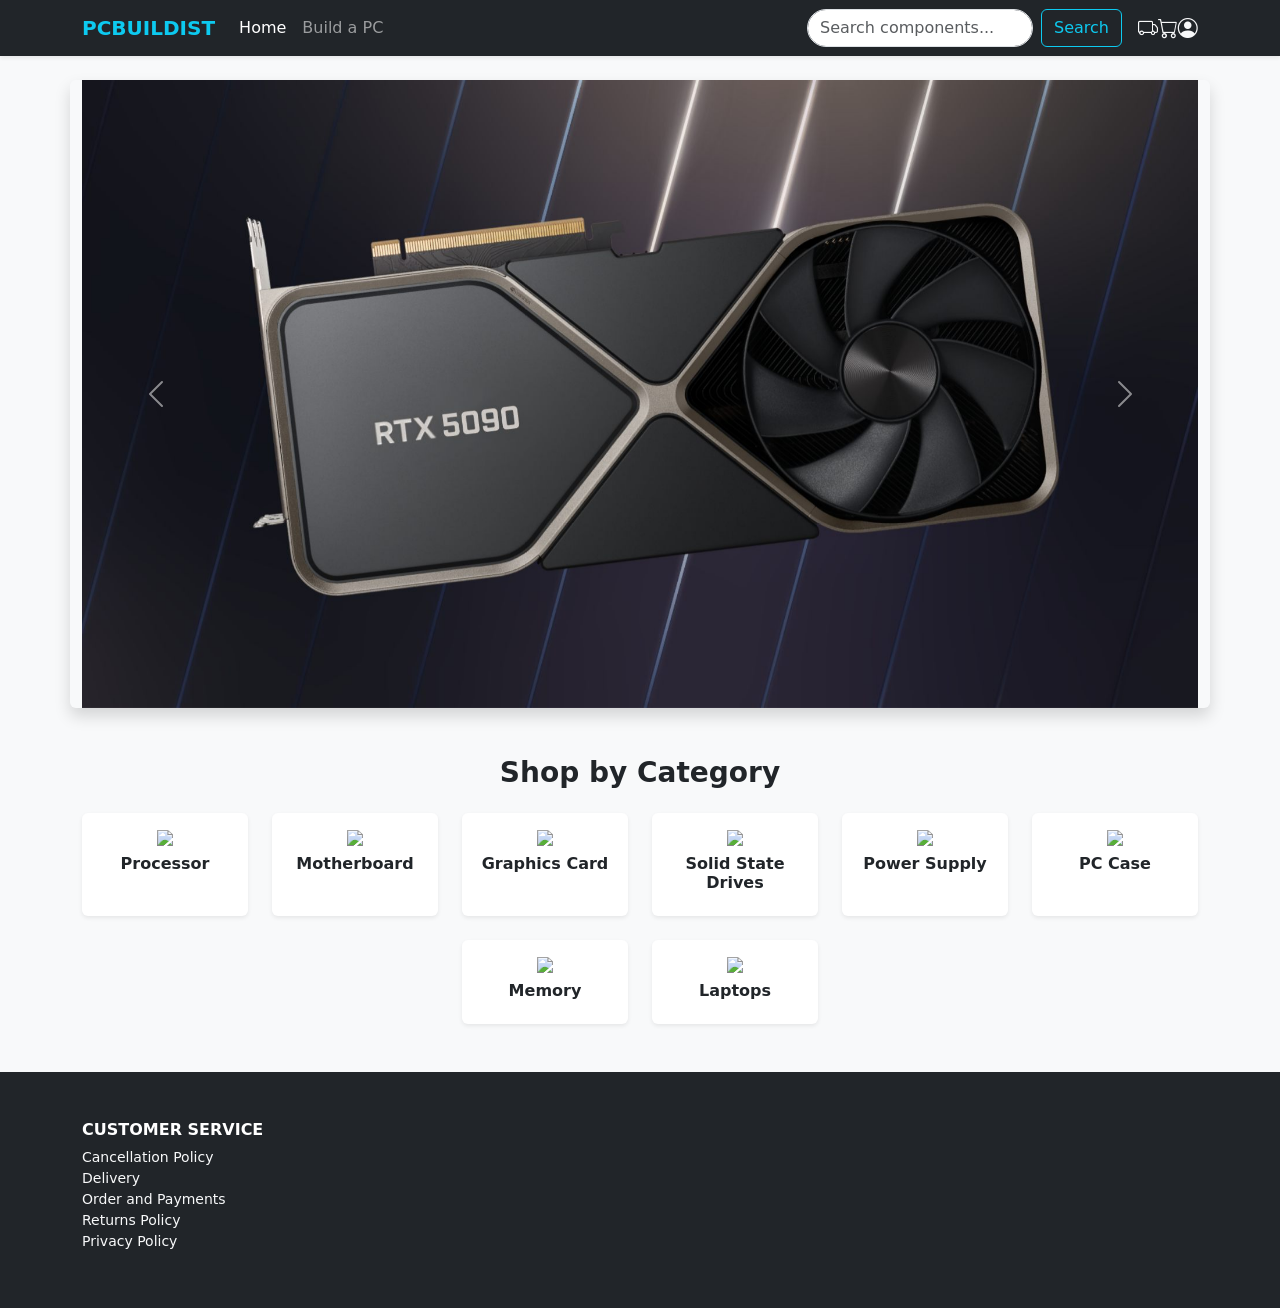
==== WS/index.html @ f6d046de "Add files via upload" ====
<!DOCTYPE html>
<html lang="en">
<head>
  <meta charset="UTF-8">
  <meta name="viewport" content="width=device-width, initial-scale=1">
  <title>PCBuildist</title>

  <!-- Bootstrap & Icons -->
  <link href="https://cdn.jsdelivr.net/npm/bootstrap@5.3.3/dist/css/bootstrap.min.css" rel="stylesheet">
  <link href="https://cdn.jsdelivr.net/npm/bootstrap-icons@1.11.3/font/bootstrap-icons.css" rel="stylesheet">
  <script src="https://cdn.jsdelivr.net/npm/bootstrap@5.3.3/dist/js/bootstrap.bundle.min.js"></script>
</head>

<body class="bg-light">

<!-- Navbar -->
<nav class="navbar navbar-expand-lg navbar-dark bg-dark shadow-sm">
  <div class="container">
    <a class="navbar-brand fw-bold text-info" href="">PCBUILDIST</a>

    <button class="navbar-toggler" type="button" data-bs-toggle="collapse" data-bs-target="#navbarNav">
      <span class="navbar-toggler-icon"></span>
    </button>

    <div class="collapse navbar-collapse" id="navbarNav">
      <ul class="navbar-nav me-auto mb-2 mb-lg-0">
        <li class="nav-item"><a class="nav-link active" href="index.html">Home</a></li>
        <li class="nav-item"><a class="nav-link" href="build.html">Build a PC</a></li>
        
      </ul>

      <form class="d-flex me-3" role="search">
        <input class="form-control me-2 rounded-pill" type="search" placeholder="Search components...">
        <button class="btn btn-outline-info" type="submit">Search</button>
      </form>

      <div class="d-flex">
        <a href="#" class="nav-link text-light"><i class="bi bi-truck fs-5"></i></a>
        <a href="cart.html" class="nav-link text-light"><i class="bi bi-cart fs-5"></i></a>
        <a href="#" class="nav-link text-light" data-bs-toggle="offcanvas" data-bs-target="#offcanvasLogin">
          <i class="bi bi-person-circle fs-5"></i>
        </a>
      </div>
    </div>
  </div>
</nav>

<!-- Carousel -->
<div id="mainCarousel" class="carousel slide container my-4 rounded overflow-hidden shadow" data-bs-ride="carousel">
  <div class="carousel-inner">
    <div class="carousel-item active">
      <img src="5090.jpg" class="d-block w-100" alt="NVDIA 5090 SERIES">
    </div>
    <div class="carousel-item">
      <img src="AMD.jpg" class="d-block w-100" alt="AMD Build">
    </div>
    <div class="carousel-item">
      <img src="4090.jpeg" class="d-block w-100" alt="NVIDIA RTX">
    </div>
  </div>
  <button class="carousel-control-prev" type="button" data-bs-target="#mainCarousel" data-bs-slide="prev">
    <span class="carousel-control-prev-icon"></span>
  </button>
  <button class="carousel-control-next" type="button" data-bs-target="#mainCarousel" data-bs-slide="next">
    <span class="carousel-control-next-icon"></span>
  </button>
</div>

<!-- Categories -->
<section class="container my-5">
  <h3 class="text-center mb-4 fw-bold text-dark">Shop by Category</h3>
  <div class="row g-4 justify-content-center">
    <!-- Category Card Template -->
    <div class="col-6 col-md-3 col-lg-2">
      <a href="#" class="text-decoration-none text-dark">
        <div class="card text-center border-0 shadow-sm h-100">
          <div class="card-body">
            <img src="https://cdn-icons-png.flaticon.com/512/2976/2976267.png" class="img-fluid mb-2" style="width:70px;">
            <h6 class="fw-semibold">Processor</h6>
          </div>
        </div>
      </a>
    </div>

    <div class="col-6 col-md-3 col-lg-2">
      <a href="#" class="text-decoration-none text-dark">
        <div class="card text-center border-0 shadow-sm h-100">
          <div class="card-body">
            <img src="https://cdn-icons-png.flaticon.com/512/2976/2976244.png" class="img-fluid mb-2" style="width:70px;">
            <h6 class="fw-semibold">Motherboard</h6>
          </div>
        </div>
      </a>
    </div>

    <div class="col-6 col-md-3 col-lg-2">
      <a href="#" class="text-decoration-none text-dark">
        <div class="card text-center border-0 shadow-sm h-100">
          <div class="card-body">
            <img src="https://cdn-icons-png.flaticon.com/512/1631/1631626.png" class="img-fluid mb-2" style="width:70px;">
            <h6 class="fw-semibold">Graphics Card</h6>
          </div>
        </div>
      </a>
    </div>

    <div class="col-6 col-md-3 col-lg-2">
      <a href="#" class="text-decoration-none text-dark">
        <div class="card text-center border-0 shadow-sm h-100">
          <div class="card-body">
            <img src="https://cdn-icons-png.flaticon.com/512/4257/4257501.png" class="img-fluid mb-2" style="width:70px;">
            <h6 class="fw-semibold">Solid State Drives</h6>
          </div>
        </div>
      </a>
    </div>

    <div class="col-6 col-md-3 col-lg-2">
      <a href="#" class="text-decoration-none text-dark">
        <div class="card text-center border-0 shadow-sm h-100">
          <div class="card-body">
            <img src="https://cdn-icons-png.flaticon.com/512/4249/4249169.png" class="img-fluid mb-2" style="width:70px;">
            <h6 class="fw-semibold">Power Supply</h6>
          </div>
        </div>
      </a>
    </div>

    <div class="col-6 col-md-3 col-lg-2">
      <a href="#" class="text-decoration-none text-dark">
        <div class="card text-center border-0 shadow-sm h-100">
          <div class="card-body">
            <img src="https://cdn-icons-png.flaticon.com/512/2976/2976249.png" class="img-fluid mb-2" style="width:70px;">
            <h6 class="fw-semibold">PC Case</h6>
          </div>
        </div>
      </a>
    </div>

    <div class="col-6 col-md-3 col-lg-2">
      <a href="#" class="text-decoration-none text-dark">
        <div class="card text-center border-0 shadow-sm h-100">
          <div class="card-body">
            <img src="https://cdn-icons-png.flaticon.com/512/2933/2933832.png" class="img-fluid mb-2" style="width:70px;">
            <h6 class="fw-semibold">Memory</h6>
          </div>
        </div>
      </a>
    </div>

    <div class="col-6 col-md-3 col-lg-2">
      <a href="#" class="text-decoration-none text-dark">
        <div class="card text-center border-0 shadow-sm h-100">
          <div class="card-body">
            <img src="https://cdn-icons-png.flaticon.com/512/906/906343.png" class="img-fluid mb-2" style="width:70px;">
            <h6 class="fw-semibold">Laptops</h6>
          </div>
        </div>
      </a>
    </div>
  </div>
</section>

<!-- Offcanvas Login/Sign-Up -->
<div class="offcanvas offcanvas-end" tabindex="-1" id="offcanvasLogin">
  <div class="offcanvas-header bg-dark text-white">
    <h5 class="offcanvas-title">Welcome to PCBuildist</h5>
    <button type="button" class="btn-close btn-close-white" data-bs-dismiss="offcanvas"></button>
  </div>

  <div class="offcanvas-body">
    <ul class="nav nav-tabs mb-3" id="authTabs" role="tablist">
      <li class="nav-item" role="presentation">
        <button class="nav-link active" id="login-tab" data-bs-toggle="tab" data-bs-target="#loginTab" type="button">Login</button>
      </li>
      <li class="nav-item" role="presentation">
        <button class="nav-link" id="signup-tab" data-bs-toggle="tab" data-bs-target="#signupTab" type="button">Sign Up</button>
      </li>
    </ul>

    <div class="tab-content">
      <!-- Login Form -->
      <div class="tab-pane fade show active" id="loginTab">
        <form>
          <div class="mb-3">
            <label class="form-label">Email</label>
            <input type="email" class="form-control" placeholder="Enter your email">
          </div>
          <div class="mb-3">
            <label class="form-label">Password</label>
            <input type="password" class="form-control" placeholder="Enter your password">
          </div>
          <div class="d-flex justify-content-between align-items-center mb-3">
            <div class="form-check">
              <input class="form-check-input" type="checkbox" id="rememberMe">
              <label class="form-check-label" for="rememberMe">Remember me</label>
            </div>
            <a href="#" class="text-decoration-none small text-info">Forgot password?</a>
          </div>
          <button type="submit" class="btn btn-info w-100 text-white">Login</button>
        </form>
      </div>

      <!-- Sign Up Form -->
      <div class="tab-pane fade" id="signupTab">
        <form>
          <div class="mb-3">
            <label class="form-label">Full Name</label>
            <input type="text" class="form-control" placeholder="Enter your name">
          </div>
          <div class="mb-3">
            <label class="form-label">Email</label>
            <input type="email" class="form-control" placeholder="Enter your email">
          </div>
          <div class="mb-3">
            <label class="form-label">Password</label>
            <input type="password" class="form-control" placeholder="Create a password">
          </div>
          <button type="submit" class="btn btn-dark w-100 text-white">Sign Up</button>
        </form>
      </div>
    </div>
  </div>
</div>

<!-- Footer -->
<footer class="bg-dark text-light pt-5 pb-3 mt-5">
  <div class="container">
    <div class="row text-center text-md-start">
      <div class="col-md-4 mb-4">
        <h6 class="fw-bold text-white">CUSTOMER SERVICE</h6>
        <ul class="list-unstyled small">
          <li><a href="#" class="text-light text-decoration-none d-block">Cancellation Policy</a></li>
          <li><a href="#" class="text-light text-decoration-none d-block">Delivery</a></li>
          <li><a href="#" class="text-light text-decoration-none d-block">Order and Payments</a></li>
          <li><a href="#" class="text-light text-decoration-none d-block">Returns Policy</a></li>
          <li><a href="#" class="text-light text-decoration-none d-block">Privacy Policy</a></li>
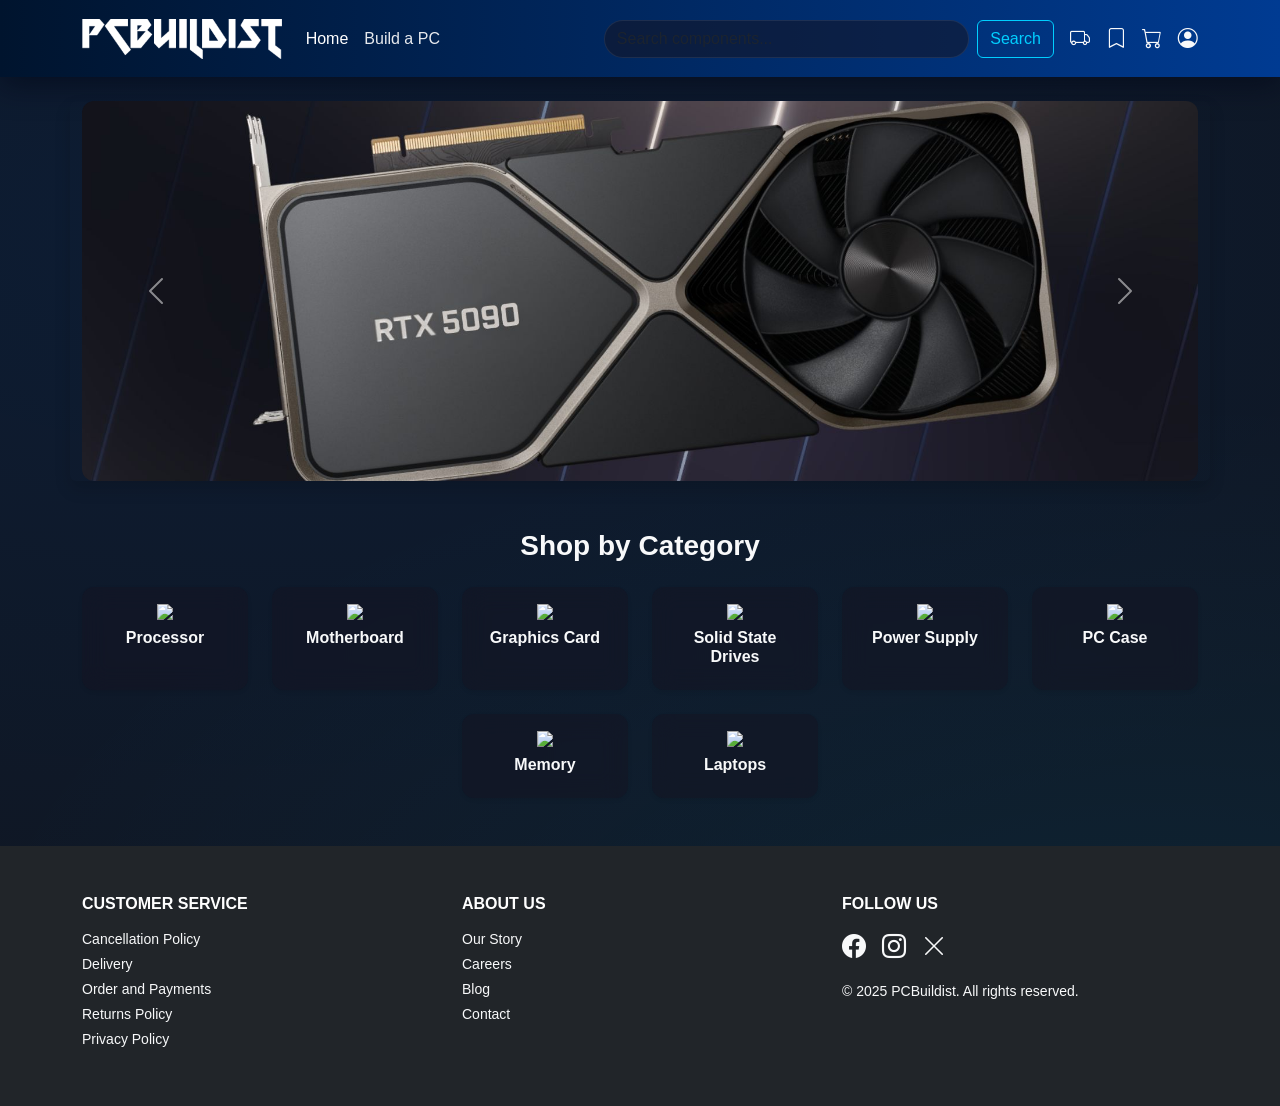
==== commit a03e6417: "Add files via upload" ====
--- a/WS/index.html
+++ b/WS/index.html
@@ -5,18 +5,18 @@
   <meta name="viewport" content="width=device-width, initial-scale=1">
   <title>PCBuildist</title>
 
-  <!-- Bootstrap & Icons -->
   <link href="https://cdn.jsdelivr.net/npm/bootstrap@5.3.3/dist/css/bootstrap.min.css" rel="stylesheet">
   <link href="https://cdn.jsdelivr.net/npm/bootstrap-icons@1.11.3/font/bootstrap-icons.css" rel="stylesheet">
   <script src="https://cdn.jsdelivr.net/npm/bootstrap@5.3.3/dist/js/bootstrap.bundle.min.js"></script>
+  <link rel="stylesheet" href="style.css">
 </head>
 
-<body class="bg-light">
-
-<!-- Navbar -->
-<nav class="navbar navbar-expand-lg navbar-dark bg-dark shadow-sm">
+<body>
+<nav class="navbar navbar-expand-lg navbar-dark" style="background: linear-gradient(90deg, #00142e, #003b92);">
   <div class="container">
-    <a class="navbar-brand fw-bold text-info" href="">PCBUILDIST</a>
+    <a class="navbar-brand" href="">
+      <img src="Images/logo.png" alt="PCBuildist Logo" height="40">
+    </a>
 
     <button class="navbar-toggler" type="button" data-bs-toggle="collapse" data-bs-target="#navbarNav">
       <span class="navbar-toggler-icon"></span>
@@ -26,134 +26,123 @@
       <ul class="navbar-nav me-auto mb-2 mb-lg-0">
         <li class="nav-item"><a class="nav-link active" href="index.html">Home</a></li>
         <li class="nav-item"><a class="nav-link" href="build.html">Build a PC</a></li>
-        
       </ul>
 
-      <form class="d-flex me-3" role="search">
-        <input class="form-control me-2 rounded-pill" type="search" placeholder="Search components...">
+      <form class="d-flex me-3 w-50" role="search">
+        <input class="form-control me-2 rounded-pill w-100" type="search" placeholder="Search components...">
         <button class="btn btn-outline-info" type="submit">Search</button>
       </form>
 
-      <div class="d-flex">
-        <a href="#" class="nav-link text-light"><i class="bi bi-truck fs-5"></i></a>
-        <a href="cart.html" class="nav-link text-light"><i class="bi bi-cart fs-5"></i></a>
-        <a href="#" class="nav-link text-light" data-bs-toggle="offcanvas" data-bs-target="#offcanvasLogin">
-          <i class="bi bi-person-circle fs-5"></i>
+      <div class="d-flex align-items-center">
+        <a href="tracker.html" class="nav-link text-light me-3"><i class="bi bi-truck fs-5"></i></a>
+        <a href="saved.html" class="nav-link text-light me-3"><i class="bi bi-bookmark fs-5"></i></a>
+        <a href="cart.html" class="nav-link text-light me-3"><i class="bi bi-cart fs-5"></i></a>
+        <a class="nav-link text-light fs-5" data-bs-toggle="offcanvas" data-bs-target="#offcanvasLogin">
+          <i class="bi bi-person-circle"></i>
         </a>
       </div>
     </div>
   </div>
 </nav>
-
-<!-- Carousel -->
-<div id="mainCarousel" class="carousel slide container my-4 rounded overflow-hidden shadow" data-bs-ride="carousel">
-  <div class="carousel-inner">
-    <div class="carousel-item active">
-      <img src="5090.jpg" class="d-block w-100" alt="NVDIA 5090 SERIES">
-    </div>
-    <div class="carousel-item">
-      <img src="AMD.jpg" class="d-block w-100" alt="AMD Build">
-    </div>
-    <div class="carousel-item">
-      <img src="4090.jpeg" class="d-block w-100" alt="NVIDIA RTX">
-    </div>
-  </div>
+<div id="mainCarousel" class="carousel slide container my-4 rounded overflow-hidden shadow" data-bs-ride="carousel" data-bs-interval="5000">
+<div class="carousel-inner">
+<div class="carousel-item active">
+  <img src="Images/5090.jpg" class="d-block w-100" alt="NVDIA 5090 SERIES">
+</div>
+<div class="carousel-item">
+  <img src="Images/AMD.jpg" class="d-block w-100" alt="AMD Build">
+</div>
+<div class="carousel-item">
+  <img src="Images/4090.jpeg" class="d-block w-100" alt="NVIDIA RTX">
+</div>
+</div>
   <button class="carousel-control-prev" type="button" data-bs-target="#mainCarousel" data-bs-slide="prev">
-    <span class="carousel-control-prev-icon"></span>
-  </button>
-  <button class="carousel-control-next" type="button" data-bs-target="#mainCarousel" data-bs-slide="next">
-    <span class="carousel-control-next-icon"></span>
-  </button>
-</div>
-
-<!-- Categories -->
+      <span class="carousel-control-prev-icon"></span>
+    </button>
+    <button class="carousel-control-next" type="button" data-bs-target="#mainCarousel" data-bs-slide="next">
+      <span class="carousel-control-next-icon"></span>
+    </button>
+  </div>
+
 <section class="container my-5">
-  <h3 class="text-center mb-4 fw-bold text-dark">Shop by Category</h3>
+  <h3 class="text-center mb-4 fw-bold text-light">Shop by Category</h3>
   <div class="row g-4 justify-content-center">
-    <!-- Category Card Template -->
-    <div class="col-6 col-md-3 col-lg-2">
-      <a href="#" class="text-decoration-none text-dark">
+    <div class="col-6 col-md-3 col-lg-2">
+      <a href="Component.html" class="text-decoration-none text-dark">
         <div class="card text-center border-0 shadow-sm h-100">
           <div class="card-body">
             <img src="https://cdn-icons-png.flaticon.com/512/2976/2976267.png" class="img-fluid mb-2" style="width:70px;">
-            <h6 class="fw-semibold">Processor</h6>
-          </div>
-        </div>
-      </a>
-    </div>
-
-    <div class="col-6 col-md-3 col-lg-2">
-      <a href="#" class="text-decoration-none text-dark">
+            <h6 class="fw-semibold text-light">Processor</h6>
+          </div>
+        </div>
+      </a>
+    </div>
+    <div class="col-6 col-md-3 col-lg-2">
+      <a class="text-decoration-none text-light">
         <div class="card text-center border-0 shadow-sm h-100">
           <div class="card-body">
             <img src="https://cdn-icons-png.flaticon.com/512/2976/2976244.png" class="img-fluid mb-2" style="width:70px;">
-            <h6 class="fw-semibold">Motherboard</h6>
-          </div>
-        </div>
-      </a>
-    </div>
-
-    <div class="col-6 col-md-3 col-lg-2">
-      <a href="#" class="text-decoration-none text-dark">
+            <h6 class="fw-semibold text-light">Motherboard</h6>
+          </div>
+        </div>
+      </a>
+    </div>
+    <div class="col-6 col-md-3 col-lg-2">
+      <a class="text-decoration-none text-light">
         <div class="card text-center border-0 shadow-sm h-100">
           <div class="card-body">
             <img src="https://cdn-icons-png.flaticon.com/512/1631/1631626.png" class="img-fluid mb-2" style="width:70px;">
-            <h6 class="fw-semibold">Graphics Card</h6>
-          </div>
-        </div>
-      </a>
-    </div>
-
-    <div class="col-6 col-md-3 col-lg-2">
-      <a href="#" class="text-decoration-none text-dark">
+            <h6 class="fw-semibold text-light">Graphics Card</h6>
+          </div>
+        </div>
+      </a>
+    </div>
+    <div class="col-6 col-md-3 col-lg-2">
+      <a class="text-decoration-none text-light">
         <div class="card text-center border-0 shadow-sm h-100">
           <div class="card-body">
             <img src="https://cdn-icons-png.flaticon.com/512/4257/4257501.png" class="img-fluid mb-2" style="width:70px;">
-            <h6 class="fw-semibold">Solid State Drives</h6>
-          </div>
-        </div>
-      </a>
-    </div>
-
-    <div class="col-6 col-md-3 col-lg-2">
-      <a href="#" class="text-decoration-none text-dark">
+            <h6 class="fw-semibold text-light">Solid State Drives</h6>
+          </div>
+        </div>
+      </a>
+    </div>
+    <div class="col-6 col-md-3 col-lg-2">
+      <a class="text-decoration-none text-light">
         <div class="card text-center border-0 shadow-sm h-100">
           <div class="card-body">
             <img src="https://cdn-icons-png.flaticon.com/512/4249/4249169.png" class="img-fluid mb-2" style="width:70px;">
-            <h6 class="fw-semibold">Power Supply</h6>
-          </div>
-        </div>
-      </a>
-    </div>
-
-    <div class="col-6 col-md-3 col-lg-2">
-      <a href="#" class="text-decoration-none text-dark">
+            <h6 class="fw-semibold text-light">Power Supply</h6>
+          </div>
+        </div>
+      </a>
+    </div>
+    <div class="col-6 col-md-3 col-lg-2">
+      <a class="text-decoration-none text-light">
         <div class="card text-center border-0 shadow-sm h-100">
           <div class="card-body">
             <img src="https://cdn-icons-png.flaticon.com/512/2976/2976249.png" class="img-fluid mb-2" style="width:70px;">
-            <h6 class="fw-semibold">PC Case</h6>
-          </div>
-        </div>
-      </a>
-    </div>
-
-    <div class="col-6 col-md-3 col-lg-2">
-      <a href="#" class="text-decoration-none text-dark">
+            <h6 class="fw-semibold text-light">PC Case</h6>
+          </div>
+        </div>
+      </a>
+    </div>
+    <div class="col-6 col-md-3 col-lg-2">
+      <a class="text-decoration-none text-light">
         <div class="card text-center border-0 shadow-sm h-100">
           <div class="card-body">
             <img src="https://cdn-icons-png.flaticon.com/512/2933/2933832.png" class="img-fluid mb-2" style="width:70px;">
-            <h6 class="fw-semibold">Memory</h6>
-          </div>
-        </div>
-      </a>
-    </div>
-
-    <div class="col-6 col-md-3 col-lg-2">
-      <a href="#" class="text-decoration-none text-dark">
+            <h6 class="fw-semibold text-light">Memory</h6>
+          </div>
+        </div>
+      </a>
+    </div>
+    <div class="col-6 col-md-3 col-lg-2">
+      <a class="text-decoration-none text-light">
         <div class="card text-center border-0 shadow-sm h-100">
           <div class="card-body">
             <img src="https://cdn-icons-png.flaticon.com/512/906/906343.png" class="img-fluid mb-2" style="width:70px;">
-            <h6 class="fw-semibold">Laptops</h6>
+            <h6 class="fw-semibold text-light">Laptops</h6>
           </div>
         </div>
       </a>
@@ -161,13 +150,11 @@
   </div>
 </section>
 
-<!-- Offcanvas Login/Sign-Up -->
 <div class="offcanvas offcanvas-end" tabindex="-1" id="offcanvasLogin">
   <div class="offcanvas-header bg-dark text-white">
     <h5 class="offcanvas-title">Welcome to PCBuildist</h5>
     <button type="button" class="btn-close btn-close-white" data-bs-dismiss="offcanvas"></button>
   </div>
-
   <div class="offcanvas-body">
     <ul class="nav nav-tabs mb-3" id="authTabs" role="tablist">
       <li class="nav-item" role="presentation">
@@ -177,43 +164,39 @@
         <button class="nav-link" id="signup-tab" data-bs-toggle="tab" data-bs-target="#signupTab" type="button">Sign Up</button>
       </li>
     </ul>
-
     <div class="tab-content">
-      <!-- Login Form -->
       <div class="tab-pane fade show active" id="loginTab">
         <form>
           <div class="mb-3">
-            <label class="form-label">Email</label>
+            <label class="form-label text-white">Email</label>
             <input type="email" class="form-control" placeholder="Enter your email">
           </div>
           <div class="mb-3">
-            <label class="form-label">Password</label>
+            <label class="form-label text-white">Password</label>
             <input type="password" class="form-control" placeholder="Enter your password">
           </div>
           <div class="d-flex justify-content-between align-items-center mb-3">
             <div class="form-check">
               <input class="form-check-input" type="checkbox" id="rememberMe">
-              <label class="form-check-label" for="rememberMe">Remember me</label>
+              <label class="form-check-label text-white" for="rememberMe">Remember me</label>
             </div>
-            <a href="#" class="text-decoration-none small text-info">Forgot password?</a>
+            <a class="text-decoration-none small text-info">Forgot password?</a>
           </div>
           <button type="submit" class="btn btn-info w-100 text-white">Login</button>
         </form>
       </div>
-
-      <!-- Sign Up Form -->
       <div class="tab-pane fade" id="signupTab">
         <form>
           <div class="mb-3">
-            <label class="form-label">Full Name</label>
+            <label class="form-label text-white">Full Name</label>
             <input type="text" class="form-control" placeholder="Enter your name">
           </div>
           <div class="mb-3">
-            <label class="form-label">Email</label>
+            <label class="form-label text-white">Email</label>
             <input type="email" class="form-control" placeholder="Enter your email">
           </div>
           <div class="mb-3">
-            <label class="form-label">Password</label>
+            <label class="form-label text-white">Password</label>
             <input type="password" class="form-control" placeholder="Create a password">
           </div>
           <button type="submit" class="btn btn-dark w-100 text-white">Sign Up</button>
@@ -223,15 +206,41 @@
   </div>
 </div>
 
-<!-- Footer -->
-<footer class="bg-dark text-light pt-5 pb-3 mt-5">
+<footer class="bg-dark text-light pt-5 pb-3 mt-5" >
   <div class="container">
     <div class="row text-center text-md-start">
       <div class="col-md-4 mb-4">
-        <h6 class="fw-bold text-white">CUSTOMER SERVICE</h6>
+        <h6 class="fw-bold text-white mb-3">CUSTOMER SERVICE</h6>
         <ul class="list-unstyled small">
-          <li><a href="#" class="text-light text-decoration-none d-block">Cancellation Policy</a></li>
-          <li><a href="#" class="text-light text-decoration-none d-block">Delivery</a></li>
-          <li><a href="#" class="text-light text-decoration-none d-block">Order and Payments</a></li>
-          <li><a href="#" class="text-light text-decoration-none d-block">Returns Policy</a></li>
-          <li><a href="#" class="text-light text-decoration-none d-block">Privacy Policy</a></li>
+          <li><a class="text-light text-decoration-none d-block mb-1">Cancellation Policy</a></li>
+          <li><a class="text-light text-decoration-none d-block mb-1">Delivery</a></li>
+          <li><a class="text-light text-decoration-none d-block mb-1">Order and Payments</a></li>
+          <li><a class="text-light text-decoration-none d-block mb-1">Returns Policy</a></li>
+          <li><a class="text-light text-decoration-none d-block mb-1">Privacy Policy</a></li>
+        </ul>
+      </div>
+      <div class="col-md-4 mb-4">
+        <h6 class="fw-bold text-white mb-3">ABOUT US</h6>
+        <ul class="list-unstyled small">
+          <li><a class="text-light text-decoration-none d-block mb-1">Our Story</a></li>
+          <li><a class="text-light text-decoration-none d-block mb-1">Careers</a></li>
+          <li><a class="text-light text-decoration-none d-block mb-1">Blog</a></li>
+          <li><a class="text-light text-decoration-none d-block mb-1">Contact</a></li>
+        </ul>
+      </div>
+      <div class="col-md-4 mb-4">
+        <h6 class="fw-bold text-white mb-3">FOLLOW US</h6>
+        <div class="d-flex justify-content-center justify-content-md-start gap-3">
+          <a class="text-light fs-4"><i class="bi bi-facebook"></i></a>
+          <a class="text-light fs-4"><i class="bi bi-instagram"></i></a>
+          <a class="text-light fs-4"><i class="bi bi-x-lg"></i></a>
+        </div>
+        <p class="small mt-3">&copy; 2025 PCBuildist. All rights reserved.</p>
+      </div>
+    </div>
+  </div>
+</footer>
+<script src="https://cdn.jsdelivr.net/npm/bootstrap@5.3.3/dist/js/bootstrap.bundle.min.js"></script>
+</body>
+</html>
+
--- a/WS/style.css
+++ b/WS/style.css
@@ -0,0 +1,263 @@
+:root{
+  --accent:#00cfff;
+  --bg-1:#0f1724;
+  --bg-2:#121423;
+  --card:#1f2735;
+  --muted:#98a1b3;
+  --glass: rgba(255,255,255,0.05);
+  --glass-dark: rgba(20,20,35,0.55);
+  --success:#28a745;
+  --danger:#e55353;
+  --soft-shadow: 0 8px 30px rgba(2,6,23,0.6);
+  --radius:12px;
+}
+
+body{
+  margin:0;
+  font-family: "Segoe UI", sans-serif;
+  background: radial-gradient(1400px 700px at 20% 20%, rgba(0,60,140,0.15), transparent),
+              radial-gradient(1200px 600px at 90% 90%, rgba(0,200,255,0.07), transparent),
+              var(--bg-1);
+  color:#e6eef8;
+}
+
+.navbar{
+  background: linear-gradient(90deg,#00142e,#003b92);
+  padding: .85rem 1rem;
+  box-shadow: var(--soft-shadow);
+}
+.nav-link{
+  transition:.22s ease;
+  color:rgba(255,255,255,0.9);
+}
+.nav-link:hover{ 
+  color:var(--accent)!important; 
+  transform:translateY(-2px); 
+}
+
+.form-control{
+  background: var(--glass-dark);
+  border:1px solid rgba(255,255,255,0.08);
+  color:#eaf4ff;
+}
+.form-control:focus{
+  border-color:var(--accent);
+  box-shadow:0 0 12px rgba(0,207,255,0.2);
+}
+
+.carousel .carousel-item img,
+.processor-card img{
+  border-radius: var(--radius);
+  object-fit:cover;
+}
+.carousel .carousel-item img{ height: 380px; }
+.processor-card img{ width: 100%; height: 160px; border: 1px solid rgba(255,255,255,0.05); margin-bottom: 10px; }
+
+.card, .offcanvas, .modal-content, .build-panel, .components-panel, .processor-card{
+  background: var(--glass-dark);
+  border-radius: var(--radius);
+  border:1px solid rgba(255,255,255,0.05);
+  transition:.25s ease;
+  box-shadow: var(--soft-shadow);
+  backdrop-filter: blur(12px);
+}
+.card:hover, .processor-card:hover{
+  transform:translateY(-6px);
+  box-shadow:0 18px 40px rgba(0,0,0,0.5);
+}
+.processor-card{
+  background: linear-gradient(180deg, rgba(255,255,255,0.04), rgba(255,255,255,0.02));
+  cursor:pointer;
+  padding: 18px 12px;
+}
+.processor-card:hover{
+  background: rgba(255,255,255,0.07);
+  box-shadow: 0 15px 45px rgba(0,0,0,0.7);
+}
+
+.btn-info, .btn-primary{
+  background:var(--accent);
+  border:none;
+  color:#04121e;
+}
+.btn-outline-info{
+  border-color:var(--accent);
+  color:var(--accent);
+}
+.btn-cart, .btn-save{
+  border-radius: 10px;
+  padding: 10px 14px;
+  font-weight: 600;
+  transition: .22s ease;
+}
+.btn-cart {
+  background: #28a745;
+  border: none;
+  color: white;
+  box-shadow: 0 8px 20px rgba(40,167,69,0.25);
+}
+.btn-cart:hover {
+  background: #218838;
+  transform: translateY(-3px);
+}
+.btn-save {
+  background: rgba(0,207,255,0.15);
+  border: 1px solid rgba(0,207,255,0.3);
+  color: var(--accent);
+  box-shadow: 0 8px 20px rgba(0,207,255,0.12);
+}
+.btn-save:hover {
+  background: rgba(0,207,255,0.25);
+  transform: translateY(-3px);
+}
+
+.sidebar{
+  background:var(--glass-dark);
+  padding:20px;
+  height:100vh;
+  backdrop-filter: blur(12px);
+}
+
+.category{
+  background:rgba(255,255,255,0.05);
+  padding:15px;
+  border-radius:var(--radius);
+  display:flex;
+  justify-content:space-between;
+  cursor:pointer;
+  border:1px solid rgba(255,255,255,0.05);
+  transition:.25s ease;
+}
+.category:hover{
+  background:rgba(255,255,255,0.1);
+  transform:translateY(-3px);
+}
+
+.build-slot{
+  background:rgba(255,255,255,0.04);
+  border:1px dashed rgba(255,255,255,0.1);
+  border-radius:10px;
+  padding:12px;
+  display:flex;
+  align-items:center;
+  justify-content:space-between;
+  transition:.22s ease;
+}
+.build-slot:hover{
+  border-color:var(--accent);
+  box-shadow:0 0 10px rgba(0,207,255,0.15);
+}
+.build-slot img{
+  width:52px;
+  height:52px;
+  border-radius:8px;
+  object-fit:cover;
+}
+
+.component-item{
+  display:flex;
+  align-items:center;
+  gap:14px;
+  padding:14px;
+  background:rgba(255,255,255,0.04);
+  border:1px solid rgba(255,255,255,0.06);
+  border-radius:10px;
+  cursor:pointer;
+  transition:.22s ease;
+}
+.component-item:hover{
+  transform:translateY(-5px);
+  box-shadow:0 14px 32px rgba(0,0,0,0.45);
+  background:rgba(255,255,255,0.07);
+}
+.component-item img{
+  width:70px;
+  height:70px;
+  border-radius:10px;
+  object-fit:cover;
+}
+.component-actions button{
+  background:rgba(255,255,255,0.08);
+  border:1px solid rgba(255,255,255,0.1);
+  color:white;
+  transition:.22s ease;
+}
+.component-actions button:hover{
+  background:var(--accent);
+  color:black;
+}
+
+.saved-item{
+  background:rgba(255,255,255,0.05);
+  padding:14px;
+  border-radius:10px;
+  display:flex;
+  justify-content:space-between;
+  align-items:center;
+  border:1px solid rgba(255,255,255,0.06);
+}
+.saved-item:hover{
+  transform:translateY(-3px);
+  background:rgba(255,255,255,0.09);
+}
+
+.cart-img{
+  width:70px;
+  height:70px;
+  border-radius:10px;
+  object-fit:cover;
+}
+.qty-input{
+  width:70px;
+  text-align:center;
+  background:rgba(255,255,255,0.06);
+  border:1px solid rgba(255,255,255,0.08);
+  color:white;
+}
+
+.scroll-area{
+  overflow-y:auto;
+  padding:16px;
+  background:rgba(255,255,255,0.02);
+  border-radius:0 0 var(--radius) var(--radius);
+}
+.scroll-area::-webkit-scrollbar{ width:8px }
+.scroll-area::-webkit-scrollbar-thumb{
+  background:rgba(255,255,255,0.12);
+  border-radius:10px;
+}
+
+.toast{
+  background:var(--glass-dark);
+  border-radius:10px;
+  border:1px solid rgba(255,255,255,0.08);
+  color:white;
+}
+
+h2.text-light {
+  text-shadow: 0 0 12px rgba(0,207,255,0.3);
+  font-weight: 700;
+  letter-spacing: .5px;
+}
+
+#processorImage {
+  border-radius: 12px;
+  border: 1px solid rgba(255,255,255,0.08);
+  box-shadow: 0 8px 25px rgba(0,0,0,0.55);
+}
+#processorDescription {
+  color: #c9d4e5;
+  font-size: 0.95rem;
+}
+#processorPrice {
+  color: var(--accent);
+  font-weight: 700;
+  font-size: 1.25rem;
+  margin-top: 10px;
+}
+
+.modal-header {
+  border-bottom: 1px solid rgba(255,255,255,0.06) !important;
+  background: transparent !important;
+}
+
